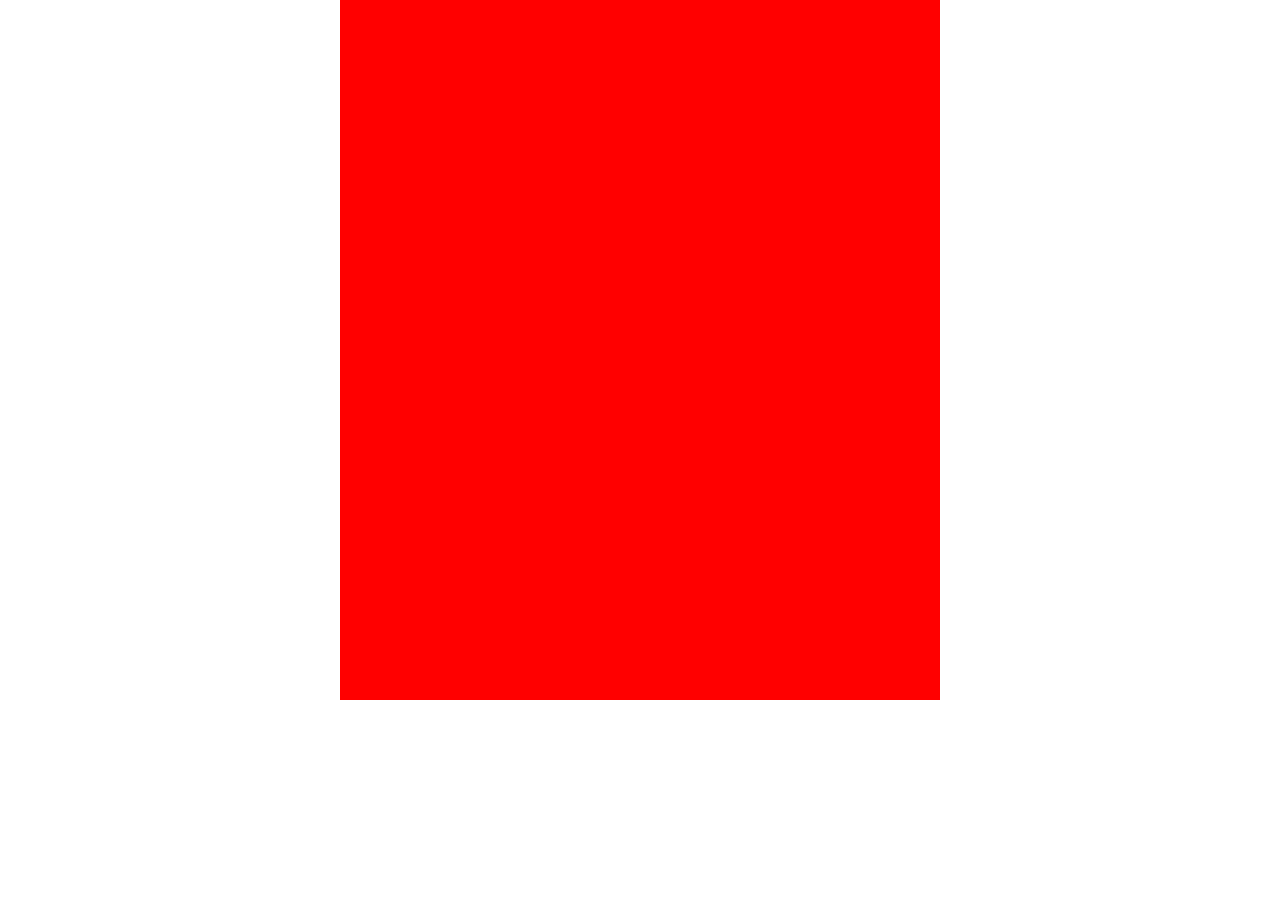
==== Bonus/index.html @ 9b218051 "Scaffolding bonus" ====
<!DOCTYPE html>
<html lang="en">
<head>
    <meta charset="UTF-8">
    <meta http-equiv="X-UA-Compatible" content="IE=edge">
    <meta name="viewport" content="width=device-width, initial-scale=1.0">
    <link rel="stylesheet" href="style.css">
    <title>Password</title>
</head>
<body class="debug">

    <div class="container">

    </div>

    
    <!-- importo js -->
    <script src="main.js"></script>
</body>
</html>
---- Bonus/style.css ----
* {
    padding: 0;
    margin: 0;
    box-sizing: border-box;
}

.container {
    height: 700px;
    width: 600px;
    margin: 0 auto;
}



/* DEBUG */
.debug .container {
    background-color: red;
}
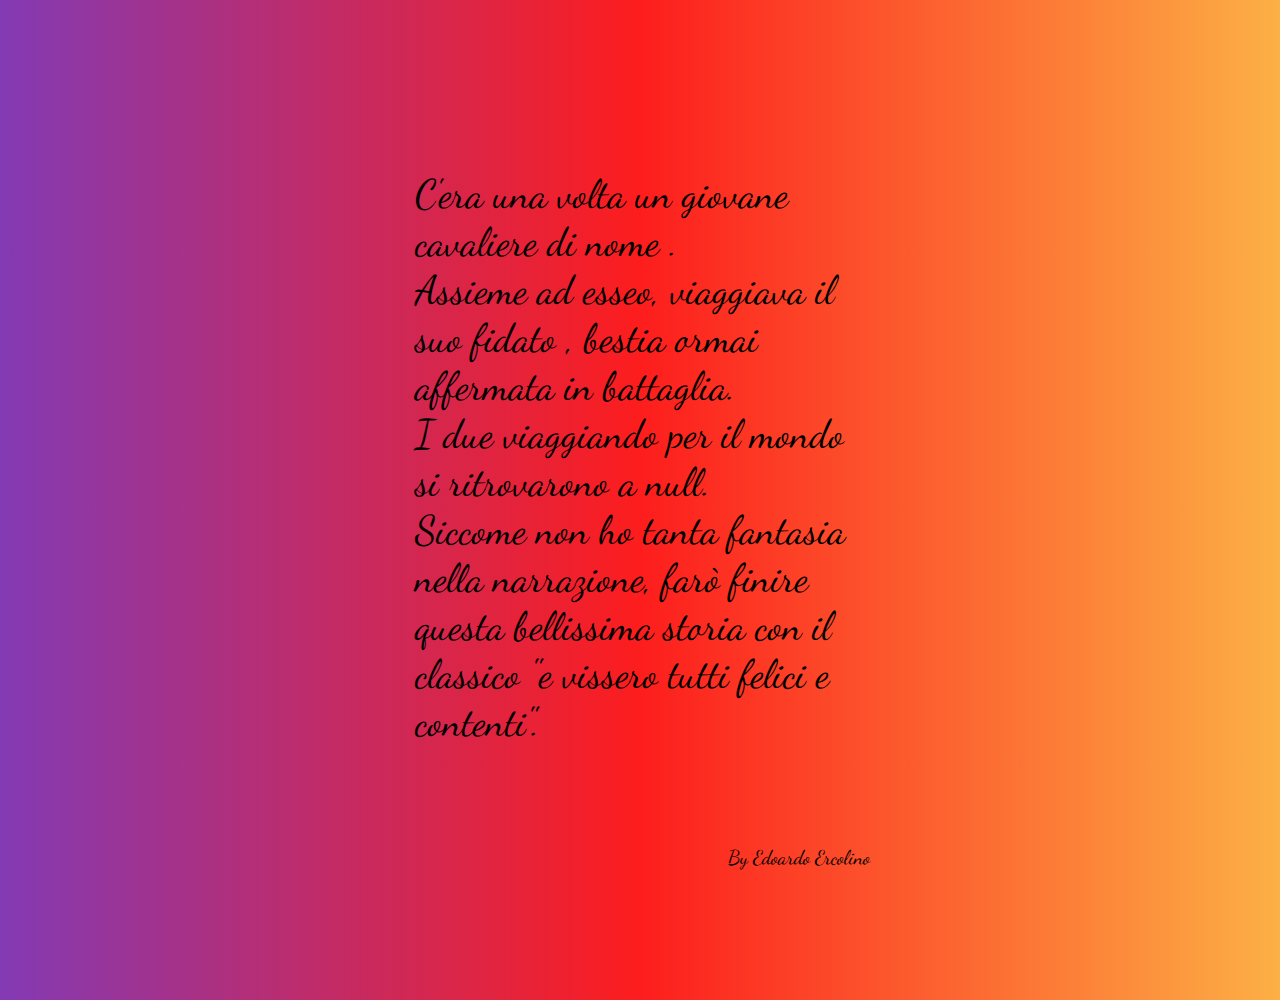
==== commit a379983a: "Conclusione Bonus" ====
--- a/Bonus/index.html
+++ b/Bonus/index.html
@@ -4,16 +4,28 @@
     <meta charset="UTF-8">
     <meta http-equiv="X-UA-Compatible" content="IE=edge">
     <meta name="viewport" content="width=device-width, initial-scale=1.0">
+    <link rel="preconnect" href="https://fonts.googleapis.com">
+    <link rel="preconnect" href="https://fonts.gstatic.com" crossorigin>
+    <link href="https://fonts.googleapis.com/css2?family=Dancing+Script:wght@400;500;600;700&display=swap" rel="stylesheet">
     <link rel="stylesheet" href="style.css">
-    <title>Password</title>
+    <title>Storiella</title>
 </head>
-<body class="debug">
+<body class="">
 
     <div class="container">
-
+        <div class="text">
+            <p>C'era una volta un giovane cavaliere di nome 
+                <span id="nome"></span>. <br> 
+                Assieme ad esseo, viaggiava il suo fidato
+                <span id="animale"></span>, bestia ormai affermata in battaglia. <br>
+                I due viaggiando per il mondo si ritrovarono <span id="luogo"></span>. <br>
+                Siccome non ho tanta fantasia nella narrazione, farò finire questa bellissima storia con il classico "e vissero tutti felici e contenti". 
+            </p>
+        </div>
+        <span id="dedica">By Edoardo Ercolino</span>
     </div>
 
-    
+
     <!-- importo js -->
     <script src="main.js"></script>
 </body>
--- a/Bonus/style.css
+++ b/Bonus/style.css
@@ -4,13 +4,39 @@
     box-sizing: border-box;
 }
 
-.container {
-    height: 700px;
-    width: 600px;
-    margin: 0 auto;
+body {
+    font-family: 'Dancing Script', cursive;
+    background-image: linear-gradient(90deg, rgba(131,58,180,1) 0%, rgba(253,29,29,1) 50%, rgba(252,176,69,1) 100%);
 }
 
+.container {
+    height: 1000px;
+    width: 700px;
+    margin: 0 auto;
+    position: relative;
+    background-image: url(https://wiki.bamboomt2.eu/images/8/89/Pergamena_Consigli.png);
+    background-size: cover;
+    background-position: center;
+}
 
+.text {
+    padding: 140px 90px 0;
+}
+
+#dedica {
+    position: absolute;
+    right: 120px;
+    bottom: 130px;
+}
+
+p {
+    font-size: 40px;
+    padding: 30px 35px;
+}
+
+#dedica {
+    font-size: 20px;
+}
 
 /* DEBUG */
 .debug .container {
